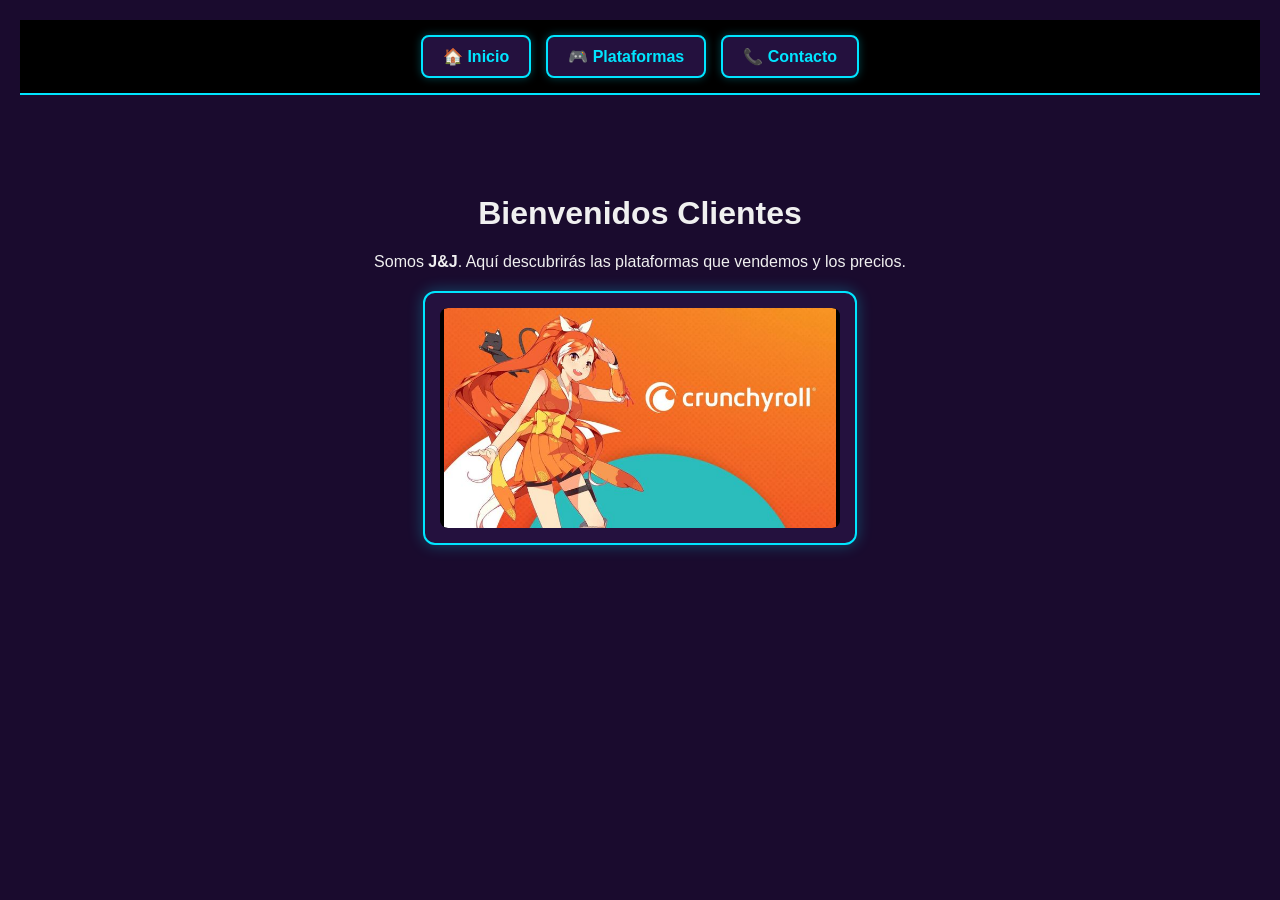
==== 1 proyecto/index.html @ f162fbcd "Add files via upload" ====
<!DOCTYPE html>
<html lang="es">
<head>
    <meta charset="UTF-8">
    <meta name="viewport" content="width=device-width, initial-scale=1.0">
    <title>J&J - Inicio</title>
    <link rel="stylesheet" href="estilos.css">
</head>
<body>
    <header>
        <nav>
            <ul>
                <li><a href="index.html">🏠 Inicio</a></li>
                <li><a href="plataformas.html">🎮 Plataformas</a></li>
                <li><a href="contacto.html">📞 Contacto</a></li>
            </ul>
        </nav>
    </header>

    <main>
        <h1>Bienvenidos Clientes</h1>
        <p>Somos <strong>J&J</strong>. Aquí descubrirás las plataformas que vendemos y los precios.</p>

        <div class="tarjeta-inicio">
            <div class="carrusel">
                <img src="appletv.jpg" class="slider-img activa" alt="Plataforma 1">
                <img src="crunchyroll.jpg" class="slider-img" alt="Plataforma 2">
                <img src="disney.jpg" class="slider-img" alt="Plataforma 3">
                <img src="hbo.jpg" class="slider-img" alt="Plataforma 4">
                <img src="netflix.jpg" class="slider-img" alt="Plataforma 5">
                <img src="paramount.jpg" class="slider-img" alt="Plataforma 6">
                <img src="prime.jpg" class="slider-img" alt="Plataforma 7">
                <img src="spotify.jpg" class="slider-img" alt="Plataforma 8">
            </div>
        </div>
    </main>

    <script>
        const imagenes = document.querySelectorAll('.slider-img');
        let actual = 0;

        function cambiarImagen() {
            imagenes[actual].classList.remove('activa');
            actual = (actual + 1) % imagenes.length;
            imagenes[actual].classList.add('activa');
        }

        setInterval(cambiarImagen, 1000); 
    </script>
</body>
</html>
---- 1 proyecto/estilos.css ----
body {
    font-family: Arial, sans-serif;
    background-color: #1a0b2e;
    color: #f0f0f0;
    margin: 0;
    padding: 20px;
}

header {
    background-color: #000000;
    padding: 15px 25px;
    border-bottom: 2px solid #00e5ff;
}

header nav ul {
    list-style: none;
    padding: 0;
    margin: 0;
    display: flex;
    justify-content: center; 
    gap: 15px;
}

header nav ul li a {
    display: inline-block;
    background-color: #24113e;
    border: 2px solid #00e5ff;
    color: #00e5ff;
    text-decoration: none;
    font-size: 16px;
    font-weight: bold;
    padding: 10px 20px;
    border-radius: 8px;
    box-shadow: 0 0 8px rgba(0, 229, 255, 0.3);
    transition: all 0.3s ease;
}

header nav ul li a:hover {
    background-color: #00e5ff;
    color: #120524;
    box-shadow: 0 0 15px rgba(0, 229, 255, 0.8);
    transform: translateY(-2px);
    text-decoration: none;
}

main {
    text-align: center;
    max-width: 600px;
    margin: 100px auto;
}

.contenedor-plataformas {
    display: grid;
    grid-template-columns: repeat(3, 1fr);
    gap: 20px; 
    width: 90%; 
    max-width: 1200px; 
    margin: 30px auto; 
}

.tarjeta-link {
    text-decoration: none;
    color: inherit;
    display: block;
}

.tarjeta img {
    width: 100%;
    height: 120px; 
    object-fit: contain;
    background-color: #000000;
    border-radius: 8px;
    margin-bottom: 10px;
}

.tarjeta {
    background-color: #24113e; 
    border: 2px solid #00e5ff; 
    border-radius: 12px;
    padding: 15px;
    text-align: center;
    box-shadow: 0 0 10px rgba(0, 229, 255, 0.3);
    transition: transform 0.3s ease;
}

.tarjeta:hover {
    transform: translateY(-5px);
    box-shadow: 0 0 20px rgba(0, 229, 255, 0.7);
}

.tarjeta h3 {
    color: #ffea00; 
    font-size: 16px;
    margin-bottom: 8px;
}

.disponible {
    color: #00ff66; 
    font-weight: bold;
    font-size: 13px;
    margin-bottom: 5px;
}

.no-disponible {
    color: #ff3366; 
    font-weight: bold;
    font-size: 13px;
    margin-bottom: 5px;
}

.precio {
    color: #ffffff;
    font-size: 15px;
    font-weight: bold;
}

.contenedor-whatsapp {
    max-width: 500px;
    margin: 50px auto;
    padding: 0 20px;
}

.tarjeta-whatsapp {
    background-color: #24113e; 
    border: 2px solid #00e5ff; 
    border-radius: 12px;
    padding: 30px;
    text-align: center;
    box-shadow: 0 0 15px rgba(0, 229, 255, 0.3);
}

.tarjeta-whatsapp h3 {
    color: #ffea00; 
    font-size: 22px;
    margin-bottom: 10px;
}

.tarjeta-whatsapp p {
    color: #ffffff;
    font-size: 15px;
    margin-bottom: 25px;
}

.boton-whatsapp {
    display: inline-block;
    background-color: #25d366; 
    color: #ffffff;
    text-decoration: none;
    padding: 14px 25px;
    font-size: 18px;
    font-weight: bold;
    border-radius: 8px;
    box-shadow: 0 0 10px rgba(37, 211, 102, 0.5);
    transition: transform 0.3s ease, box-shadow 0.3s ease;
}

.boton-whatsapp:hover {
    transform: translateY(-3px);
    box-shadow: 0 0 20px rgba(37, 211, 102, 0.9), 0 0 10px rgba(255, 234, 0, 0.5);
    background-color: #2be475;
}

.tarjeta-inicio {
    max-width: 400px;
    margin: 20px auto;
    background-color: #24113e; 
    border: 2px solid #00e5ff; 
    border-radius: 12px;
    padding: 15px;
    box-shadow: 0 0 15px rgba(0, 229, 255, 0.3);
}

.tarjeta-inicio img {
    width: 100%;
    height: 220px;
    object-fit: contain;
    background-color: #000000;
    border-radius: 8px;
    display: block;
}

@media (max-width: 768px) {
    .tarjeta-inicio img {
        height: 160px;
    }
}

.carrusel {
    position: relative;
    width: 100%;
    height: 220px;
    overflow: hidden;
    border-radius: 8px;
    background-color: #000000;
}

.slider-img {
    position: absolute;
    top: 0;
    left: 0;
    width: 100%;
    height: 100%;
    object-fit: contain;
    opacity: 0;
    transition: opacity 1s ease-in-out;
}

.slider-img.activa {
    opacity: 1;
}

@media (max-width: 768px) {
    .carrusel {
        height: 160px;
    }
}

.detalle-main {
    max-width: 800px;
    margin: 40px auto;
    padding: 0 20px;
    text-align: left;
}

.tarjeta-detalle {
    background-color: #24113e;
    border: 2px solid #00e5ff;
    border-radius: 12px;
    padding: 30px;
    box-shadow: 0 0 15px rgba(0, 229, 255, 0.3);
}

.tarjeta-detalle h1 {
    color: #ffea00;
    font-size: 26px;
    text-align: center;
    margin-bottom: 10px;
}

.tarjeta-detalle h3 {
    color: #ffea00;
    font-size: 18px;
    margin-top: 20px;
    margin-bottom: 10px;
}

.tarjeta-detalle p {
    color: #ffffff;
    font-size: 15px;
    line-height: 1.6;
    margin-bottom: 10px;
}
.tarjeta-link {
    display: contents;
}

.tarjeta {
    position: relative;
}
.indicador {
    position: absolute;
    top: 10px;
    left: 10px;
    width: 12px;
    height: 12px;
    border-radius: 50%;
    z-index: 5;
    border: 2px solid rgba(0, 0, 0, 0.3);
}

.indicador.disponible {
    background-color: #00ff55;
    box-shadow: 0 0 8px #00ff55;
}

.indicador.agotado {
    background-color: #ff3333;
    box-shadow: 0 0 8px #ff3333;
}

p.disponible {
    color: #00ff55;
    font-weight: bold;
}

p.no-disponible {
    color: #ff3333;
    font-weight: bold;
}
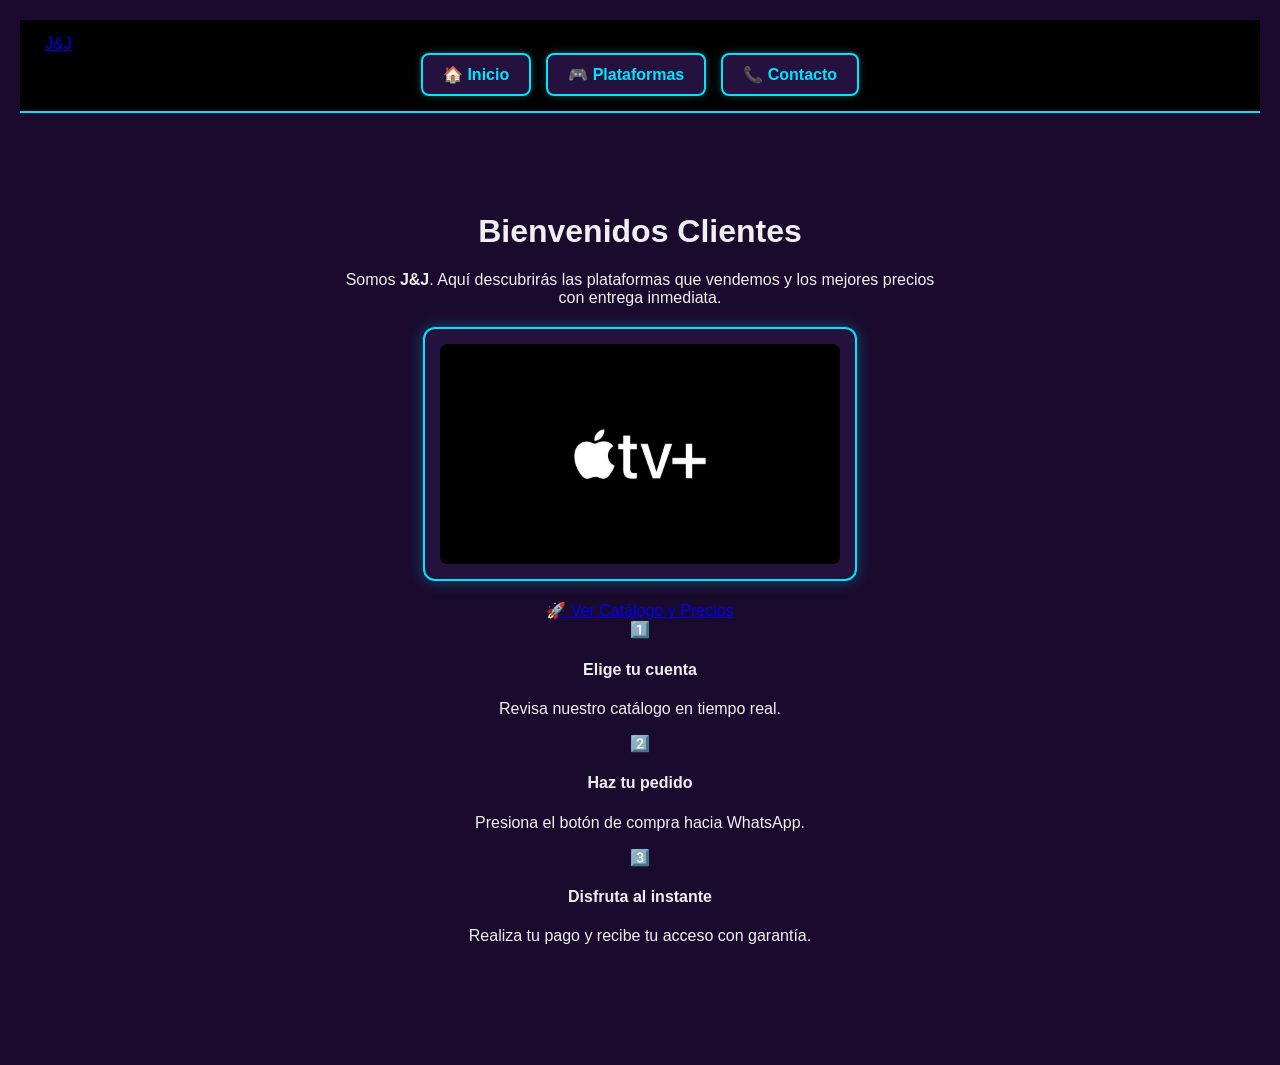
==== commit 2d7a3989: "Refactor index.html with new features and layout Updated the HTML structure and added a call-to-acti" ====
--- a/1 proyecto/index.html
+++ b/1 proyecto/index.html
@@ -9,8 +9,9 @@
 <body>
     <header>
         <nav>
+            <a href="index.html" class="logo-marca">J&<span>J</span></a>
             <ul>
-                <li><a href="index.html">🏠 Inicio</a></li>
+                <li><a href="index.html" class="activo">🏠 Inicio</a></li>
                 <li><a href="plataformas.html">🎮 Plataformas</a></li>
                 <li><a href="contacto.html">📞 Contacto</a></li>
             </ul>
@@ -19,18 +20,38 @@
 
     <main>
         <h1>Bienvenidos Clientes</h1>
-        <p>Somos <strong>J&J</strong>. Aquí descubrirás las plataformas que vendemos y los precios.</p>
+        <p class="subtitulo">Somos <strong>J&J</strong>. Aquí descubrirás las plataformas que vendemos y los mejores precios con entrega inmediata.</p>
 
         <div class="tarjeta-inicio">
             <div class="carrusel">
-                <img src="appletv.jpg" class="slider-img activa" alt="Plataforma 1">
-                <img src="crunchyroll.jpg" class="slider-img" alt="Plataforma 2">
-                <img src="disney.jpg" class="slider-img" alt="Plataforma 3">
-                <img src="hbo.jpg" class="slider-img" alt="Plataforma 4">
-                <img src="netflix.jpg" class="slider-img" alt="Plataforma 5">
-                <img src="paramount.jpg" class="slider-img" alt="Plataforma 6">
-                <img src="prime.jpg" class="slider-img" alt="Plataforma 7">
-                <img src="spotify.jpg" class="slider-img" alt="Plataforma 8">
+                <img src="appletv.jpg" class="slider-img activa" alt="Apple TV+">
+                <img src="crunchyroll.jpg" class="slider-img" alt="Crunchyroll">
+                <img src="disney.jpg" class="slider-img" alt="Disney+">
+                <img src="hbo.jpg" class="slider-img" alt="HBO Max">
+                <img src="netflix.jpg" class="slider-img" alt="Netflix">
+                <img src="paramount.jpg" class="slider-img" alt="Paramount+">
+                <img src="prime.jpg" class="slider-img" alt="Prime Video">
+                <img src="spotify.jpg" class="slider-img" alt="Spotify">
+            </div>
+        </div>
+
+        <a href="plataformas.html" class="btn-cta">🚀 Ver Catálogo y Precios</a>
+
+        <div class="pasos-compra">
+            <div class="paso">
+                <span>1️⃣</span>
+                <h4>Elige tu cuenta</h4>
+                <p>Revisa nuestro catálogo en tiempo real.</p>
+            </div>
+            <div class="paso">
+                <span>2️⃣</span>
+                <h4>Haz tu pedido</h4>
+                <p>Presiona el botón de compra hacia WhatsApp.</p>
+            </div>
+            <div class="paso">
+                <span>3️⃣</span>
+                <h4>Disfruta al instante</h4>
+                <p>Realiza tu pago y recibe tu acceso con garantía.</p>
             </div>
         </div>
     </main>
@@ -45,7 +66,7 @@
             imagenes[actual].classList.add('activa');
         }
 
-        setInterval(cambiarImagen, 1000); 
+        setInterval(cambiarImagen, 3000);
     </script>
 </body>
-</html>+</html>
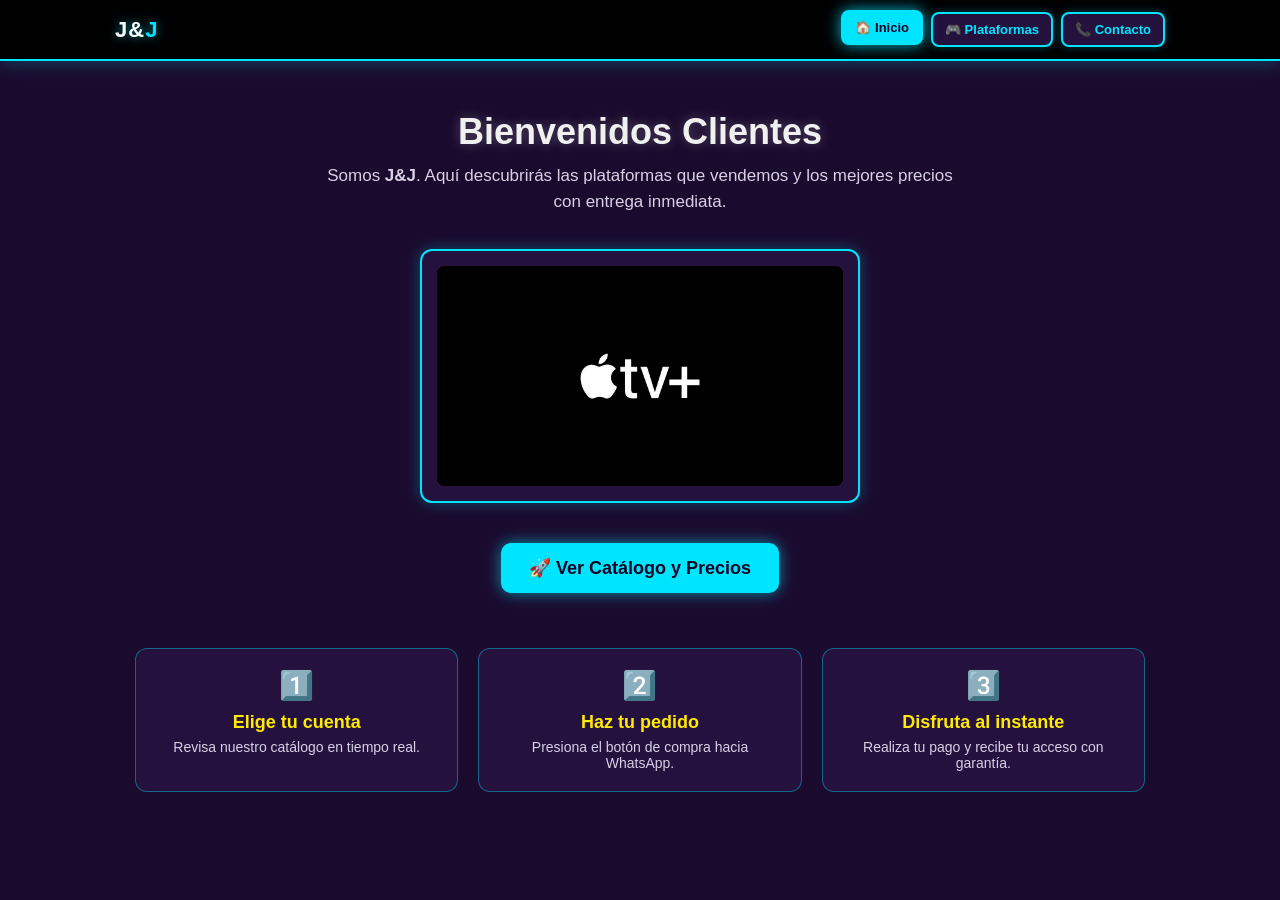
==== commit 573c5f44: "Update index.html" ====
--- a/1 proyecto/index.html
+++ b/1 proyecto/index.html
@@ -4,7 +4,7 @@
     <meta charset="UTF-8">
     <meta name="viewport" content="width=device-width, initial-scale=1.0">
     <title>J&J - Inicio</title>
-    <link rel="stylesheet" href="estilos.css">
+    <link rel="stylesheet" href="estilos.css?v=3">
 </head>
 <body>
     <header>
--- a/1 proyecto/estilos.css
+++ b/1 proyecto/estilos.css
@@ -1,15 +1,47 @@
+* {
+    box-sizing: border-box;
+}
+
 body {
-    font-family: Arial, sans-serif;
+    font-family: 'Segoe UI', Arial, sans-serif;
     background-color: #1a0b2e;
     color: #f0f0f0;
     margin: 0;
-    padding: 20px;
-}
-
+    padding: 0;
+}
+
+/* Barra superior fija y optimizada para celular sin amontonarse */
 header {
-    background-color: #000000;
-    padding: 15px 25px;
+    background-color: rgba(0, 0, 0, 0.95);
+    padding: 12px 20px;
     border-bottom: 2px solid #00e5ff;
+    position: sticky;
+    top: 0;
+    z-index: 100;
+    box-shadow: 0 4px 15px rgba(0, 229, 255, 0.2);
+}
+
+header nav {
+    max-width: 1050px;
+    margin: 0 auto;
+    display: flex;
+    justify-content: space-between;
+    align-items: center;
+    flex-wrap: nowrap;
+    gap: 10px;
+}
+
+.logo-marca {
+    font-size: 22px;
+    font-weight: 900;
+    color: #ffffff;
+    text-decoration: none;
+    letter-spacing: 1px;
+    text-shadow: 0 0 10px rgba(0, 229, 255, 0.6);
+}
+
+.logo-marca span {
+    color: #00e5ff;
 }
 
 header nav ul {
@@ -17,8 +49,9 @@
     padding: 0;
     margin: 0;
     display: flex;
-    justify-content: center; 
-    gap: 15px;
+    justify-content: center;
+    align-items: center;
+    gap: 8px;
 }
 
 header nav ul li a {
@@ -27,38 +60,79 @@
     border: 2px solid #00e5ff;
     color: #00e5ff;
     text-decoration: none;
-    font-size: 16px;
-    font-weight: bold;
-    padding: 10px 20px;
+    font-size: 13px;
+    font-weight: bold;
+    padding: 8px 12px;
     border-radius: 8px;
     box-shadow: 0 0 8px rgba(0, 229, 255, 0.3);
     transition: all 0.3s ease;
-}
-
-header nav ul li a:hover {
+    white-space: nowrap;
+}
+
+header nav ul li a:hover,
+header nav ul li a.activo {
     background-color: #00e5ff;
     color: #120524;
     box-shadow: 0 0 15px rgba(0, 229, 255, 0.8);
     transform: translateY(-2px);
-    text-decoration: none;
-}
-
+}
+
+/* Contenedor Principal Ampliado */
 main {
     text-align: center;
-    max-width: 600px;
-    margin: 100px auto;
-}
-
+    max-width: 1050px;
+    margin: 50px auto;
+    padding: 0 20px;
+}
+
+h1 {
+    font-size: 36px;
+    margin-bottom: 10px;
+    text-shadow: 0 0 12px rgba(255, 255, 255, 0.25);
+}
+
+.subtitulo {
+    max-width: 650px;
+    margin: 0 auto 35px auto;
+    font-size: 17px;
+    line-height: 1.5;
+    color: #d8d0e5;
+}
+
+/* Catálogo de Plataformas (Grid Responsivo) */
 .contenedor-plataformas {
     display: grid;
-    grid-template-columns: repeat(3, 1fr);
-    gap: 20px; 
-    width: 90%; 
-    max-width: 1200px; 
-    margin: 30px auto; 
-}
-
-.tarjeta-link {
+    grid-template-columns: repeat(auto-fill, minmax(260px, 1fr));
+    gap: 25px;
+    width: 100%;
+    margin: 30px auto;
+}
+
+.tarjeta {
+    position: relative;
+    background-color: #24113e;
+    border: 2px solid #00e5ff;
+    border-radius: 14px;
+    padding: 18px;
+    text-align: center;
+    box-shadow: 0 0 12px rgba(0, 229, 255, 0.25);
+    transition: transform 0.3s ease, box-shadow 0.3s ease, opacity 0.3s ease;
+    display: flex;
+    flex-direction: column;
+    justify-content: space-between;
+}
+
+.tarjeta:hover {
+    transform: translateY(-6px);
+    box-shadow: 0 0 22px rgba(0, 229, 255, 0.7);
+}
+
+.tarjeta-agotada {
+    border-color: rgba(0, 229, 255, 0.35);
+    opacity: 0.78;
+}
+
+.tarjeta-info-link {
     text-decoration: none;
     color: inherit;
     display: block;
@@ -66,123 +140,106 @@
 
 .tarjeta img {
     width: 100%;
-    height: 120px; 
+    height: 130px;
     object-fit: contain;
     background-color: #000000;
     border-radius: 8px;
-    margin-bottom: 10px;
-}
-
-.tarjeta {
-    background-color: #24113e; 
-    border: 2px solid #00e5ff; 
-    border-radius: 12px;
-    padding: 15px;
-    text-align: center;
-    box-shadow: 0 0 10px rgba(0, 229, 255, 0.3);
-    transition: transform 0.3s ease;
-}
-
-.tarjeta:hover {
-    transform: translateY(-5px);
-    box-shadow: 0 0 20px rgba(0, 229, 255, 0.7);
+    padding: 8px;
+    margin-bottom: 12px;
 }
 
 .tarjeta h3 {
-    color: #ffea00; 
-    font-size: 16px;
-    margin-bottom: 8px;
-}
-
-.disponible {
-    color: #00ff66; 
-    font-weight: bold;
-    font-size: 13px;
-    margin-bottom: 5px;
-}
-
-.no-disponible {
-    color: #ff3366; 
-    font-weight: bold;
-    font-size: 13px;
-    margin-bottom: 5px;
+    color: #ffea00;
+    font-size: 20px;
+    margin: 5px 0;
+}
+
+.detalles-cuenta {
+    color: #b5a8c9;
+    font-size: 12px;
+    margin: 4px 0 10px 0;
 }
 
 .precio {
     color: #ffffff;
+    font-size: 20px;
+    font-weight: 800;
+    margin: 8px 0 14px 0;
+}
+
+/* Botón de compra en cada tarjeta */
+.btn-comprar {
+    display: block;
+    background-color: #25d366;
+    color: #ffffff;
+    text-decoration: none;
+    padding: 10px 15px;
     font-size: 15px;
     font-weight: bold;
-}
-
-.contenedor-whatsapp {
-    max-width: 500px;
-    margin: 50px auto;
-    padding: 0 20px;
-}
-
-.tarjeta-whatsapp {
-    background-color: #24113e; 
-    border: 2px solid #00e5ff; 
-    border-radius: 12px;
-    padding: 30px;
-    text-align: center;
-    box-shadow: 0 0 15px rgba(0, 229, 255, 0.3);
-}
-
-.tarjeta-whatsapp h3 {
-    color: #ffea00; 
-    font-size: 22px;
-    margin-bottom: 10px;
-}
-
-.tarjeta-whatsapp p {
-    color: #ffffff;
-    font-size: 15px;
-    margin-bottom: 25px;
-}
-
-.boton-whatsapp {
-    display: inline-block;
-    background-color: #25d366; 
-    color: #ffffff;
-    text-decoration: none;
-    padding: 14px 25px;
-    font-size: 18px;
-    font-weight: bold;
     border-radius: 8px;
-    box-shadow: 0 0 10px rgba(37, 211, 102, 0.5);
-    transition: transform 0.3s ease, box-shadow 0.3s ease;
-}
-
-.boton-whatsapp:hover {
-    transform: translateY(-3px);
-    box-shadow: 0 0 20px rgba(37, 211, 102, 0.9), 0 0 10px rgba(255, 234, 0, 0.5);
+    box-shadow: 0 0 10px rgba(37, 211, 102, 0.4);
+    transition: all 0.25s ease;
+}
+
+.btn-comprar:hover {
     background-color: #2be475;
-}
-
+    box-shadow: 0 0 16px rgba(37, 211, 102, 0.85);
+    transform: scale(1.02);
+}
+
+.btn-comprar.deshabilitado {
+    background-color: #4a3e5d;
+    color: #9e93b0;
+    box-shadow: none;
+    pointer-events: none;
+    cursor: not-allowed;
+}
+
+/* Indicadores Luminosos (Verde / Rojo) */
+.indicador {
+    position: absolute;
+    top: 14px;
+    left: 14px;
+    width: 14px;
+    height: 14px;
+    border-radius: 50%;
+    z-index: 5;
+    border: 2px solid rgba(0, 0, 0, 0.4);
+}
+
+.indicador.disponible {
+    background-color: #00ff55;
+    box-shadow: 0 0 10px #00ff55;
+}
+
+.indicador.agotado {
+    background-color: #ff3333;
+    box-shadow: 0 0 10px #ff3333;
+}
+
+p.disponible {
+    color: #00ff55;
+    font-weight: bold;
+    font-size: 14px;
+    margin: 4px 0;
+}
+
+p.no-disponible {
+    color: #ff3333;
+    font-weight: bold;
+    font-size: 14px;
+    margin: 4px 0;
+}
+
+/* Carrusel de Inicio */
 .tarjeta-inicio {
-    max-width: 400px;
-    margin: 20px auto;
-    background-color: #24113e; 
-    border: 2px solid #00e5ff; 
+    max-width: 440px;
+    margin: 25px auto;
+    background-color: #24113e;
+    border: 2px solid #00e5ff;
     border-radius: 12px;
     padding: 15px;
     box-shadow: 0 0 15px rgba(0, 229, 255, 0.3);
-}
-
-.tarjeta-inicio img {
-    width: 100%;
-    height: 220px;
-    object-fit: contain;
-    background-color: #000000;
-    border-radius: 8px;
-    display: block;
-}
-
-@media (max-width: 768px) {
-    .tarjeta-inicio img {
-        height: 160px;
-    }
 }
 
 .carrusel {
@@ -201,20 +258,129 @@
     width: 100%;
     height: 100%;
     object-fit: contain;
+    background-color: #000000;
+    padding: 15px;
     opacity: 0;
-    transition: opacity 1s ease-in-out;
+    transition: opacity 0.8s ease-in-out;
 }
 
 .slider-img.activa {
     opacity: 1;
-}
-
-@media (max-width: 768px) {
-    .carrusel {
-        height: 160px;
-    }
-}
-
+    z-index: 2;
+}
+
+/* Botón CTA Inicio y Pasos */
+.btn-cta {
+    display: inline-block;
+    margin-top: 15px;
+    background-color: #00e5ff;
+    color: #120524;
+    text-decoration: none;
+    font-size: 18px;
+    font-weight: bold;
+    padding: 14px 28px;
+    border-radius: 10px;
+    box-shadow: 0 0 15px rgba(0, 229, 255, 0.6);
+    transition: all 0.3s ease;
+}
+
+.btn-cta:hover {
+    background-color: #ffea00;
+    box-shadow: 0 0 22px rgba(255, 234, 0, 0.8);
+    transform: translateY(-3px);
+}
+
+.pasos-compra {
+    display: grid;
+    grid-template-columns: repeat(auto-fit, minmax(220px, 1fr));
+    gap: 20px;
+    margin-top: 55px;
+}
+
+.paso {
+    background-color: #24113e;
+    border: 1px solid rgba(0, 229, 255, 0.4);
+    border-radius: 12px;
+    padding: 20px;
+}
+
+.paso span {
+    font-size: 28px;
+}
+
+.paso h4 {
+    color: #ffea00;
+    margin: 10px 0 6px 0;
+    font-size: 18px;
+}
+
+.paso p {
+    font-size: 14px;
+    color: #d8d0e5;
+    margin: 0;
+}
+
+/* Sección de Contacto */
+.contenedor-whatsapp {
+    max-width: 520px;
+    margin: 40px auto;
+}
+
+.tarjeta-whatsapp {
+    background-color: #24113e;
+    border: 2px solid #00e5ff;
+    border-radius: 12px;
+    padding: 35px 25px;
+    text-align: center;
+    box-shadow: 0 0 15px rgba(0, 229, 255, 0.3);
+}
+
+.tarjeta-whatsapp h3 {
+    color: #ffea00;
+    font-size: 24px;
+    margin-top: 0;
+    margin-bottom: 10px;
+}
+
+.tarjeta-whatsapp p {
+    color: #ffffff;
+    font-size: 15px;
+    margin-bottom: 25px;
+}
+
+.boton-whatsapp {
+    display: inline-block;
+    background-color: #25d366;
+    color: #ffffff;
+    text-decoration: none;
+    padding: 14px 28px;
+    font-size: 18px;
+    font-weight: bold;
+    border-radius: 8px;
+    box-shadow: 0 0 12px rgba(37, 211, 102, 0.5);
+    transition: transform 0.3s ease, box-shadow 0.3s ease;
+}
+
+.boton-whatsapp:hover {
+    transform: translateY(-3px);
+    box-shadow: 0 0 20px rgba(37, 211, 102, 0.9);
+    background-color: #2be475;
+}
+
+.info-extra-contacto {
+    margin-top: 30px;
+    padding-top: 20px;
+    border-top: 1px solid rgba(0, 229, 255, 0.3);
+    text-align: left;
+}
+
+.info-extra-contacto p {
+    font-size: 14px;
+    margin-bottom: 8px;
+    color: #d8d0e5;
+}
+
+/* Páginas de Detalle Individual */
 .detalle-main {
     max-width: 800px;
     margin: 40px auto;
@@ -250,40 +416,12 @@
     line-height: 1.6;
     margin-bottom: 10px;
 }
-.tarjeta-link {
-    display: contents;
-}
-
-.tarjeta {
-    position: relative;
-}
-.indicador {
-    position: absolute;
-    top: 10px;
-    left: 10px;
-    width: 12px;
-    height: 12px;
-    border-radius: 50%;
-    z-index: 5;
-    border: 2px solid rgba(0, 0, 0, 0.3);
-}
-
-.indicador.disponible {
-    background-color: #00ff55;
-    box-shadow: 0 0 8px #00ff55;
-}
-
-.indicador.agotado {
-    background-color: #ff3333;
-    box-shadow: 0 0 8px #ff3333;
-}
-
-p.disponible {
-    color: #00ff55;
-    font-weight: bold;
-}
-
-p.no-disponible {
-    color: #ff3333;
-    font-weight: bold;
-}+
+@media (max-width: 768px) {
+    .carrusel {
+        height: 170px;
+    }
+    h1 {
+        font-size: 28px;
+    }
+}
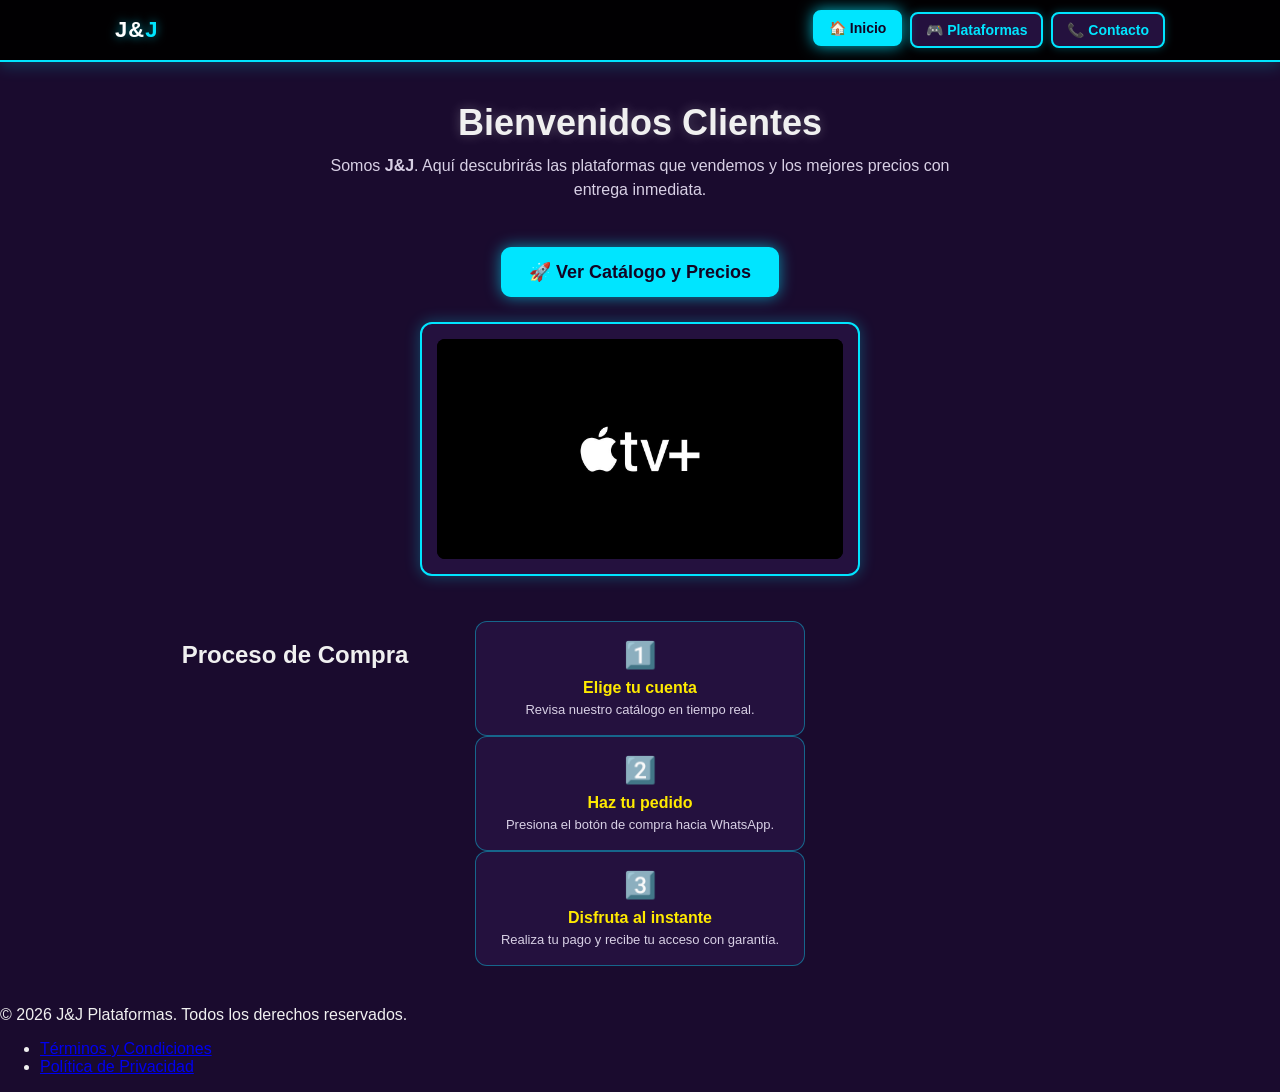
==== commit 63f22d70: "Update index.html" ====
--- a/1 proyecto/index.html
+++ b/1 proyecto/index.html
@@ -3,12 +3,13 @@
 <head>
     <meta charset="UTF-8">
     <meta name="viewport" content="width=device-width, initial-scale=1.0">
+    <meta name="description" content="J&J - Venta de cuentas de plataformas de streaming con entrega inmediata, garantía y los mejores precios.">
     <title>J&J - Inicio</title>
-    <link rel="stylesheet" href="estilos.css?v=3">
+    <link rel="stylesheet" href="estilos.css?v=4">
 </head>
 <body>
     <header>
-        <nav>
+        <nav aria-label="Navegación principal">
             <a href="index.html" class="logo-marca">J&<span>J</span></a>
             <ul>
                 <li><a href="index.html" class="activo">🏠 Inicio</a></li>
@@ -19,54 +20,77 @@
     </header>
 
     <main>
-        <h1>Bienvenidos Clientes</h1>
-        <p class="subtitulo">Somos <strong>J&J</strong>. Aquí descubrirás las plataformas que vendemos y los mejores precios con entrega inmediata.</p>
+        <!-- Sección Hero -->
+        <section class="hero">
+            <h1>Bienvenidos Clientes</h1>
+            <p class="subtitulo">Somos <strong>J&J</strong>. Aquí descubrirás las plataformas que vendemos y los mejores precios con entrega inmediata.</p>
+            <a href="plataformas.html" class="btn-cta">🚀 Ver Catálogo y Precios</a>
+        </section>
 
-        <div class="tarjeta-inicio">
-            <div class="carrusel">
+        <!-- Sección del Carrusel -->
+        <section class="tarjeta-inicio">
+            <div class="carrusel" aria-label="Carrusel de plataformas disponibles">
                 <img src="appletv.jpg" class="slider-img activa" alt="Apple TV+">
                 <img src="crunchyroll.jpg" class="slider-img" alt="Crunchyroll">
                 <img src="disney.jpg" class="slider-img" alt="Disney+">
-                <img src="hbo.jpg" class="slider-img" alt="HBO Max">
+                <img src="max.jpg" class="slider-img" alt="Max"> 
                 <img src="netflix.jpg" class="slider-img" alt="Netflix">
                 <img src="paramount.jpg" class="slider-img" alt="Paramount+">
                 <img src="prime.jpg" class="slider-img" alt="Prime Video">
                 <img src="spotify.jpg" class="slider-img" alt="Spotify">
             </div>
-        </div>
+        </section>
 
-        <a href="plataformas.html" class="btn-cta">🚀 Ver Catálogo y Precios</a>
-
-        <div class="pasos-compra">
-            <div class="paso">
-                <span>1️⃣</span>
-                <h4>Elige tu cuenta</h4>
-                <p>Revisa nuestro catálogo en tiempo real.</p>
+        <!-- Sección de Pasos de Compra -->
+        <section class="pasos-compra">
+            <h2 class="sr-only">Proceso de Compra</h2>
+            <div class="contenedor-pasos">
+                <div class="paso">
+                    <span class="icono-paso" aria-hidden="true">1️⃣</span>
+                    <h4>Elige tu cuenta</h4>
+                    <p>Revisa nuestro catálogo en tiempo real.</p>
+                </div>
+                <div class="paso">
+                    <span class="icono-paso" aria-hidden="true">2️⃣</span>
+                    <h4>Haz tu pedido</h4>
+                    <p>Presiona el botón de compra hacia WhatsApp.</p>
+                </div>
+                <div class="paso">
+                    <span class="icono-paso" aria-hidden="true">3️⃣</span>
+                    <h4>Disfruta al instante</h4>
+                    <p>Realiza tu pago y recibe tu acceso con garantía.</p>
+                </div>
             </div>
-            <div class="paso">
-                <span>2️⃣</span>
-                <h4>Haz tu pedido</h4>
-                <p>Presiona el botón de compra hacia WhatsApp.</p>
-            </div>
-            <div class="paso">
-                <span>3️⃣</span>
-                <h4>Disfruta al instante</h4>
-                <p>Realiza tu pago y recibe tu acceso con garantía.</p>
-            </div>
-        </div>
+        </section>
     </main>
 
+    <!-- Nuevo Pie de Página -->
+    <footer>
+        <div class="footer-contenido">
+            <p>&copy; 2026 J&J Plataformas. Todos los derechos reservados.</p>
+            <ul class="footer-links">
+                <li><a href="#">Términos y Condiciones</a></li>
+                <li><a href="#">Política de Privacidad</a></li>
+            </ul>
+        </div>
+    </footer>
+
     <script>
-        const imagenes = document.querySelectorAll('.slider-img');
-        let actual = 0;
+        document.addEventListener('DOMContentLoaded', () => {
+            const imagenes = document.querySelectorAll('.slider-img');
+            
+            if (imagenes.length > 0) {
+                let actual = 0;
 
-        function cambiarImagen() {
-            imagenes[actual].classList.remove('activa');
-            actual = (actual + 1) % imagenes.length;
-            imagenes[actual].classList.add('activa');
-        }
+                function cambiarImagen() {
+                    imagenes[actual].classList.remove('activa');
+                    actual = (actual + 1) % imagenes.length;
+                    imagenes[actual].classList.add('activa');
+                }
 
-        setInterval(cambiarImagen, 3000);
+                const intervaloCarrusel = setInterval(cambiarImagen, 3000);
+            }
+        });
     </script>
 </body>
 </html>
--- a/1 proyecto/estilos.css
+++ b/1 proyecto/estilos.css
@@ -10,7 +10,7 @@
     padding: 0;
 }
 
-/* Barra superior fija y optimizada para celular sin amontonarse */
+/* Barra superior fija */
 header {
     background-color: rgba(0, 0, 0, 0.95);
     padding: 12px 20px;
@@ -60,9 +60,9 @@
     border: 2px solid #00e5ff;
     color: #00e5ff;
     text-decoration: none;
-    font-size: 13px;
+    font-size: 14px;
     font-weight: bold;
-    padding: 8px 12px;
+    padding: 8px 14px;
     border-radius: 8px;
     box-shadow: 0 0 8px rgba(0, 229, 255, 0.3);
     transition: all 0.3s ease;
@@ -77,12 +77,12 @@
     transform: translateY(-2px);
 }
 
-/* Contenedor Principal Ampliado */
+/* Contenedor Principal */
 main {
     text-align: center;
     max-width: 1050px;
-    margin: 50px auto;
-    padding: 0 20px;
+    margin: 40px auto;
+    padding: 0 15px;
 }
 
 h1 {
@@ -93,19 +93,19 @@
 
 .subtitulo {
     max-width: 650px;
-    margin: 0 auto 35px auto;
-    font-size: 17px;
+    margin: 0 auto 30px auto;
+    font-size: 16px;
     line-height: 1.5;
     color: #d8d0e5;
 }
 
-/* Catálogo de Plataformas (Grid Responsivo) */
+/* Catálogo de Plataformas: FORZADO A 3 COLUMNAS SIEMPRE (Compu y Celular) */
 .contenedor-plataformas {
     display: grid;
-    grid-template-columns: repeat(auto-fill, minmax(260px, 1fr));
-    gap: 25px;
+    grid-template-columns: repeat(3, 1fr);
+    gap: 20px;
     width: 100%;
-    margin: 30px auto;
+    margin: 25px auto;
 }
 
 .tarjeta {
@@ -113,7 +113,7 @@
     background-color: #24113e;
     border: 2px solid #00e5ff;
     border-radius: 14px;
-    padding: 18px;
+    padding: 15px;
     text-align: center;
     box-shadow: 0 0 12px rgba(0, 229, 255, 0.25);
     transition: transform 0.3s ease, box-shadow 0.3s ease, opacity 0.3s ease;
@@ -123,7 +123,7 @@
 }
 
 .tarjeta:hover {
-    transform: translateY(-6px);
+    transform: translateY(-5px);
     box-shadow: 0 0 22px rgba(0, 229, 255, 0.7);
 }
 
@@ -140,31 +140,31 @@
 
 .tarjeta img {
     width: 100%;
-    height: 130px;
+    height: 120px;
     object-fit: contain;
     background-color: #000000;
     border-radius: 8px;
-    padding: 8px;
-    margin-bottom: 12px;
+    padding: 6px;
+    margin-bottom: 10px;
 }
 
 .tarjeta h3 {
     color: #ffea00;
-    font-size: 20px;
-    margin: 5px 0;
+    font-size: 19px;
+    margin: 4px 0;
 }
 
 .detalles-cuenta {
     color: #b5a8c9;
     font-size: 12px;
-    margin: 4px 0 10px 0;
+    margin: 4px 0 8px 0;
 }
 
 .precio {
     color: #ffffff;
-    font-size: 20px;
+    font-size: 19px;
     font-weight: 800;
-    margin: 8px 0 14px 0;
+    margin: 6px 0 12px 0;
 }
 
 /* Botón de compra en cada tarjeta */
@@ -173,8 +173,8 @@
     background-color: #25d366;
     color: #ffffff;
     text-decoration: none;
-    padding: 10px 15px;
-    font-size: 15px;
+    padding: 10px 12px;
+    font-size: 14px;
     font-weight: bold;
     border-radius: 8px;
     box-shadow: 0 0 10px rgba(37, 211, 102, 0.4);
@@ -198,10 +198,10 @@
 /* Indicadores Luminosos (Verde / Rojo) */
 .indicador {
     position: absolute;
-    top: 14px;
-    left: 14px;
-    width: 14px;
-    height: 14px;
+    top: 12px;
+    left: 12px;
+    width: 13px;
+    height: 13px;
     border-radius: 50%;
     z-index: 5;
     border: 2px solid rgba(0, 0, 0, 0.4);
@@ -220,15 +220,15 @@
 p.disponible {
     color: #00ff55;
     font-weight: bold;
-    font-size: 14px;
-    margin: 4px 0;
+    font-size: 13px;
+    margin: 3px 0;
 }
 
 p.no-disponible {
     color: #ff3333;
     font-weight: bold;
-    font-size: 14px;
-    margin: 4px 0;
+    font-size: 13px;
+    margin: 3px 0;
 }
 
 /* Carrusel de Inicio */
@@ -292,30 +292,30 @@
 
 .pasos-compra {
     display: grid;
-    grid-template-columns: repeat(auto-fit, minmax(220px, 1fr));
-    gap: 20px;
-    margin-top: 55px;
+    grid-template-columns: repeat(3, 1fr);
+    gap: 15px;
+    margin-top: 45px;
 }
 
 .paso {
     background-color: #24113e;
     border: 1px solid rgba(0, 229, 255, 0.4);
     border-radius: 12px;
-    padding: 20px;
+    padding: 18px 12px;
 }
 
 .paso span {
-    font-size: 28px;
+    font-size: 26px;
 }
 
 .paso h4 {
     color: #ffea00;
-    margin: 10px 0 6px 0;
-    font-size: 18px;
+    margin: 8px 0 5px 0;
+    font-size: 16px;
 }
 
 .paso p {
-    font-size: 14px;
+    font-size: 13px;
     color: #d8d0e5;
     margin: 0;
 }
@@ -417,11 +417,120 @@
     margin-bottom: 10px;
 }
 
+/* =========================================================
+   CONFIGURACIÓN PARA CELULAR (Mantiene las 3 columnas como en PC)
+   ========================================================= */
 @media (max-width: 768px) {
+    header {
+        padding: 10px 10px;
+    }
+
+    .logo-marca {
+        font-size: 18px;
+    }
+
+    header nav ul {
+        gap: 5px;
+    }
+
+    header nav ul li a {
+        font-size: 11px;
+        padding: 6px 8px;
+        border-width: 1.5px;
+    }
+
+    main {
+        margin: 20px auto;
+        padding: 0 8px;
+    }
+
+    h1 {
+        font-size: 24px;
+    }
+
+    .subtitulo {
+        font-size: 13px;
+        margin-bottom: 18px;
+    }
+
+    /* Cuadrícula de 3x3 compacta en celular igual que en la compu */
+    .contenedor-plataformas {
+        grid-template-columns: repeat(3, 1fr);
+        gap: 8px;
+        margin: 15px auto;
+    }
+
+    .tarjeta {
+        padding: 8px 6px;
+        border-radius: 10px;
+        border-width: 1.5px;
+    }
+
+    .tarjeta img {
+        height: 60px;
+        padding: 4px;
+        margin-bottom: 6px;
+        border-radius: 6px;
+    }
+
+    .tarjeta h3 {
+        font-size: 12px;
+        margin: 2px 0;
+    }
+
+    .detalles-cuenta {
+        font-size: 8.5px;
+        margin: 2px 0 4px 0;
+        line-height: 1.1;
+    }
+
+    p.disponible,
+    p.no-disponible {
+        font-size: 9.5px;
+        margin: 2px 0;
+    }
+
+    .precio {
+        font-size: 12px;
+        margin: 3px 0 6px 0;
+    }
+
+    .btn-comprar {
+        padding: 6px 4px;
+        font-size: 10px;
+        border-radius: 6px;
+    }
+
+    .indicador {
+        top: 6px;
+        left: 6px;
+        width: 9px;
+        height: 9px;
+    }
+
     .carrusel {
-        height: 170px;
-    }
-    h1 {
-        font-size: 28px;
-    }
-}
+        height: 160px;
+    }
+
+    .pasos-compra {
+        grid-template-columns: repeat(3, 1fr);
+        gap: 8px;
+        margin-top: 25px;
+    }
+
+    .paso {
+        padding: 10px 6px;
+    }
+
+    .paso span {
+        font-size: 18px;
+    }
+
+    .paso h4 {
+        font-size: 11px;
+    }
+
+    .paso p {
+        font-size: 9.5px;
+    }
+}
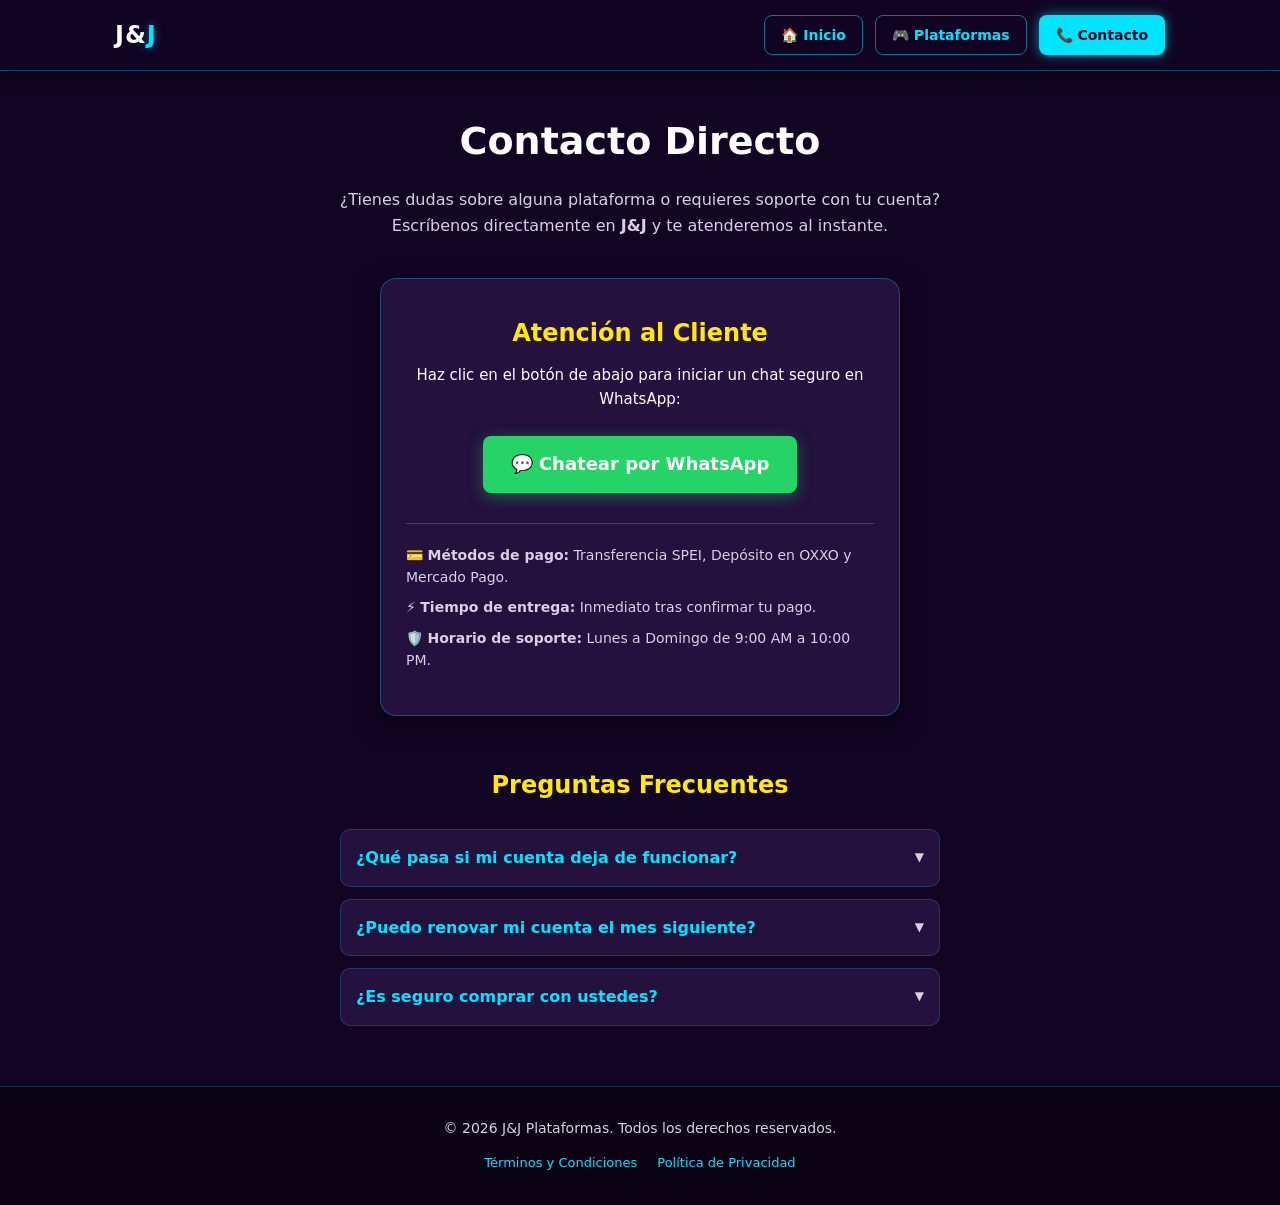
==== commit 5241dc55: "Update index.html" ====
--- a/1 proyecto/index.html
+++ b/1 proyecto/index.html
@@ -3,68 +3,67 @@
 <head>
     <meta charset="UTF-8">
     <meta name="viewport" content="width=device-width, initial-scale=1.0">
-    <meta name="description" content="J&J - Venta de cuentas de plataformas de streaming con entrega inmediata, garantía y los mejores precios.">
-    <title>J&J - Inicio</title>
-    <link rel="stylesheet" href="estilos.css?v=4">
+    <meta name="description" content="Contacta a J&J para soporte, dudas o atención personalizada sobre tus cuentas de streaming. Pagos seguros y entrega inmediata.">
+    <title>J&J - Contacto y Soporte</title>
+    <link rel="stylesheet" href="estilos.css?v=6">
 </head>
 <body>
     <header>
         <nav aria-label="Navegación principal">
             <a href="index.html" class="logo-marca">J&<span>J</span></a>
             <ul>
-                <li><a href="index.html" class="activo">🏠 Inicio</a></li>
+                <li><a href="index.html">🏠 Inicio</a></li>
                 <li><a href="plataformas.html">🎮 Plataformas</a></li>
-                <li><a href="contacto.html">📞 Contacto</a></li>
+                <li><a href="contacto.html" class="activo">📞 Contacto</a></li>
             </ul>
         </nav>
     </header>
-
+    
     <main>
-        <!-- Sección Hero -->
-        <section class="hero">
-            <h1>Bienvenidos Clientes</h1>
-            <p class="subtitulo">Somos <strong>J&J</strong>. Aquí descubrirás las plataformas que vendemos y los mejores precios con entrega inmediata.</p>
-            <a href="plataformas.html" class="btn-cta">🚀 Ver Catálogo y Precios</a>
+        <section class="encabezado-pagina">
+            <h1>Contacto Directo</h1>
+            <p class="subtitulo">¿Tienes dudas sobre alguna plataforma o requieres soporte con tu cuenta? Escríbenos directamente en <strong>J&J</strong> y te atenderemos al instante.</p>
         </section>
 
-        <!-- Sección del Carrusel -->
-        <section class="tarjeta-inicio">
-            <div class="carrusel" aria-label="Carrusel de plataformas disponibles">
-                <img src="appletv.jpg" class="slider-img activa" alt="Apple TV+">
-                <img src="crunchyroll.jpg" class="slider-img" alt="Crunchyroll">
-                <img src="disney.jpg" class="slider-img" alt="Disney+">
-                <img src="max.jpg" class="slider-img" alt="Max"> 
-                <img src="netflix.jpg" class="slider-img" alt="Netflix">
-                <img src="paramount.jpg" class="slider-img" alt="Paramount+">
-                <img src="prime.jpg" class="slider-img" alt="Prime Video">
-                <img src="spotify.jpg" class="slider-img" alt="Spotify">
+        <!-- Tarjeta Principal de WhatsApp -->
+        <section class="contenedor-whatsapp">
+            <div class="tarjeta-whatsapp">
+                <h3>Atención al Cliente</h3>
+                <p>Haz clic en el botón de abajo para iniciar un chat seguro en WhatsApp:</p>
+                
+                <a href="https://wa.me/522213613862?text=Hola%20J%26J,%20tengo%20una%20duda%20sobre%20las%20plataformas%20disponibles" target="_blank" class="boton-whatsapp">
+                    💬 Chatear por WhatsApp
+                </a>
+
+                <div class="info-extra-contacto">
+                    <p>💳 <strong>Métodos de pago:</strong> Transferencia SPEI, Depósito en OXXO y Mercado Pago.</p>
+                    <p>⚡ <strong>Tiempo de entrega:</strong> Inmediato tras confirmar tu pago.</p>
+                    <p>🛡️ <strong>Horario de soporte:</strong> Lunes a Domingo de 9:00 AM a 10:00 PM.</p>
+                </div>
             </div>
         </section>
 
-        <!-- Sección de Pasos de Compra -->
-        <section class="pasos-compra">
-            <h2 class="sr-only">Proceso de Compra</h2>
-            <div class="contenedor-pasos">
-                <div class="paso">
-                    <span class="icono-paso" aria-hidden="true">1️⃣</span>
-                    <h4>Elige tu cuenta</h4>
-                    <p>Revisa nuestro catálogo en tiempo real.</p>
-                </div>
-                <div class="paso">
-                    <span class="icono-paso" aria-hidden="true">2️⃣</span>
-                    <h4>Haz tu pedido</h4>
-                    <p>Presiona el botón de compra hacia WhatsApp.</p>
-                </div>
-                <div class="paso">
-                    <span class="icono-paso" aria-hidden="true">3️⃣</span>
-                    <h4>Disfruta al instante</h4>
-                    <p>Realiza tu pago y recibe tu acceso con garantía.</p>
-                </div>
-            </div>
+        <!-- Sección de Preguntas Frecuentes -->
+        <section class="seccion-faq">
+            <h2>Preguntas Frecuentes</h2>
+            
+            <details class="faq-item">
+                <summary>¿Qué pasa si mi cuenta deja de funcionar?</summary>
+                <p>Todas nuestras cuentas cuentan con garantía durante los días contratados. Si tienes algún problema (pantalla bloqueada, contraseña incorrecta), solo envíanos un mensaje por WhatsApp con tu comprobante y te daremos solución inmediata o un reemplazo.</p>
+            </details>
+
+            <details class="faq-item">
+                <summary>¿Puedo renovar mi cuenta el mes siguiente?</summary>
+                <p>¡Sí! Al finalizar tu periodo, te enviaremos un recordatorio. En la mayoría de las plataformas podemos renovar el mismo correo, y en otras te proporcionaremos un acceso nuevo para mantener el mejor precio.</p>
+            </details>
+
+            <details class="faq-item">
+                <summary>¿Es seguro comprar con ustedes?</summary>
+                <p>Totalmente. Nuestro proceso es transparente, aceptamos métodos de pago rastreables como SPEI y Mercado Pago, y nuestro soporte está activo todos los días para garantizar tu entretenimiento.</p>
+            </details>
         </section>
     </main>
 
-    <!-- Nuevo Pie de Página -->
     <footer>
         <div class="footer-contenido">
             <p>&copy; 2026 J&J Plataformas. Todos los derechos reservados.</p>
@@ -74,23 +73,5 @@
             </ul>
         </div>
     </footer>
-
-    <script>
-        document.addEventListener('DOMContentLoaded', () => {
-            const imagenes = document.querySelectorAll('.slider-img');
-            
-            if (imagenes.length > 0) {
-                let actual = 0;
-
-                function cambiarImagen() {
-                    imagenes[actual].classList.remove('activa');
-                    actual = (actual + 1) % imagenes.length;
-                    imagenes[actual].classList.add('activa');
-                }
-
-                const intervaloCarrusel = setInterval(cambiarImagen, 3000);
-            }
-        });
-    </script>
 </body>
 </html>
--- a/1 proyecto/estilos.css
+++ b/1 proyecto/estilos.css
@@ -1,24 +1,43 @@
+/* =========================================================
+   VARIABLES GLOBALES (Fácil mantenimiento de colores)
+   ========================================================= */
+:root {
+    --bg-fondo: #120524;
+    --bg-tarjeta: #24113e;
+    --color-primario: #00e5ff;
+    --color-secundario: #ffea00;
+    --color-exito: #25d366;
+    --color-error: #ff3333;
+    --texto-principal: #f0f0f0;
+    --texto-secundario: #d8d0e5;
+    --fuente-principal: 'Segoe UI', system-ui, Arial, sans-serif;
+}
+
 * {
     box-sizing: border-box;
-}
-
-body {
-    font-family: 'Segoe UI', Arial, sans-serif;
-    background-color: #1a0b2e;
-    color: #f0f0f0;
     margin: 0;
     padding: 0;
 }
 
-/* Barra superior fija */
+body {
+    font-family: var(--fuente-principal);
+    background-color: var(--bg-fondo);
+    color: var(--texto-principal);
+    line-height: 1.6;
+}
+
+/* =========================================================
+   BARRA SUPERIOR (HEADER)
+   ========================================================= */
 header {
-    background-color: rgba(0, 0, 0, 0.95);
-    padding: 12px 20px;
-    border-bottom: 2px solid #00e5ff;
+    background-color: rgba(18, 5, 36, 0.85);
+    backdrop-filter: blur(10px);
+    padding: 15px 20px;
+    border-bottom: 1px solid rgba(0, 229, 255, 0.3);
     position: sticky;
     top: 0;
     z-index: 100;
-    box-shadow: 0 4px 15px rgba(0, 229, 255, 0.2);
+    box-shadow: 0 4px 15px rgba(0, 0, 0, 0.5);
 }
 
 header nav {
@@ -27,228 +46,228 @@
     display: flex;
     justify-content: space-between;
     align-items: center;
-    flex-wrap: nowrap;
-    gap: 10px;
+    flex-wrap: wrap;
+    gap: 15px;
 }
 
 .logo-marca {
-    font-size: 22px;
+    font-size: 24px;
     font-weight: 900;
     color: #ffffff;
     text-decoration: none;
     letter-spacing: 1px;
-    text-shadow: 0 0 10px rgba(0, 229, 255, 0.6);
 }
 
 .logo-marca span {
-    color: #00e5ff;
+    color: var(--color-primario);
+    text-shadow: 0 0 8px rgba(0, 229, 255, 0.5);
 }
 
 header nav ul {
     list-style: none;
-    padding: 0;
-    margin: 0;
     display: flex;
-    justify-content: center;
-    align-items: center;
-    gap: 8px;
+    gap: 12px;
 }
 
 header nav ul li a {
     display: inline-block;
-    background-color: #24113e;
-    border: 2px solid #00e5ff;
-    color: #00e5ff;
+    background-color: transparent;
+    border: 1px solid rgba(0, 229, 255, 0.5);
+    color: var(--color-primario);
     text-decoration: none;
     font-size: 14px;
-    font-weight: bold;
-    padding: 8px 14px;
+    font-weight: 600;
+    padding: 8px 16px;
     border-radius: 8px;
-    box-shadow: 0 0 8px rgba(0, 229, 255, 0.3);
     transition: all 0.3s ease;
-    white-space: nowrap;
 }
 
 header nav ul li a:hover,
 header nav ul li a.activo {
-    background-color: #00e5ff;
-    color: #120524;
-    box-shadow: 0 0 15px rgba(0, 229, 255, 0.8);
-    transform: translateY(-2px);
-}
-
-/* Contenedor Principal */
+    background-color: var(--color-primario);
+    color: var(--bg-fondo);
+    box-shadow: 0 0 12px rgba(0, 229, 255, 0.6);
+}
+
+/* =========================================================
+   CONTENEDOR PRINCIPAL Y HERO
+   ========================================================= */
 main {
     text-align: center;
     max-width: 1050px;
     margin: 40px auto;
-    padding: 0 15px;
+    padding: 0 20px;
 }
 
 h1 {
-    font-size: 36px;
-    margin-bottom: 10px;
-    text-shadow: 0 0 12px rgba(255, 255, 255, 0.25);
+    font-size: clamp(28px, 5vw, 38px);
+    margin-bottom: 15px;
+    color: #ffffff;
 }
 
 .subtitulo {
     max-width: 650px;
     margin: 0 auto 30px auto;
     font-size: 16px;
-    line-height: 1.5;
-    color: #d8d0e5;
-}
-
-/* Catálogo de Plataformas: FORZADO A 3 COLUMNAS SIEMPRE (Compu y Celular) */
+    color: var(--texto-secundario);
+}
+
+/* =========================================================
+   GRILLA DE PLATAFORMAS (Responsive Automático)
+   ========================================================= */
 .contenedor-plataformas {
     display: grid;
-    grid-template-columns: repeat(3, 1fr);
-    gap: 20px;
+    grid-template-columns: repeat(auto-fit, minmax(260px, 1fr));
+    gap: 25px;
     width: 100%;
-    margin: 25px auto;
+    margin: 30px auto;
 }
 
 .tarjeta {
     position: relative;
-    background-color: #24113e;
-    border: 2px solid #00e5ff;
-    border-radius: 14px;
-    padding: 15px;
-    text-align: center;
-    box-shadow: 0 0 12px rgba(0, 229, 255, 0.25);
-    transition: transform 0.3s ease, box-shadow 0.3s ease, opacity 0.3s ease;
+    background-color: var(--bg-tarjeta);
+    border: 1px solid rgba(0, 229, 255, 0.3);
+    border-radius: 16px;
+    padding: 20px;
+    text-align: center;
+    box-shadow: 0 8px 20px rgba(0, 0, 0, 0.4);
+    transition: transform 0.3s ease, box-shadow 0.3s ease, border-color 0.3s ease;
     display: flex;
     flex-direction: column;
     justify-content: space-between;
 }
 
 .tarjeta:hover {
-    transform: translateY(-5px);
-    box-shadow: 0 0 22px rgba(0, 229, 255, 0.7);
+    transform: translateY(-8px);
+    border-color: var(--color-primario);
+    box-shadow: 0 12px 25px rgba(0, 229, 255, 0.2);
 }
 
 .tarjeta-agotada {
-    border-color: rgba(0, 229, 255, 0.35);
-    opacity: 0.78;
-}
-
-.tarjeta-info-link {
-    text-decoration: none;
-    color: inherit;
-    display: block;
+    opacity: 0.6;
+    filter: grayscale(0.5);
 }
 
 .tarjeta img {
     width: 100%;
     height: 120px;
     object-fit: contain;
-    background-color: #000000;
+    background-color: rgba(0, 0, 0, 0.3);
+    border-radius: 10px;
+    padding: 10px;
+    margin-bottom: 15px;
+}
+
+.tarjeta h3 {
+    color: var(--color-secundario);
+    font-size: 20px;
+    margin: 5px 0;
+}
+
+.detalles-cuenta {
+    color: var(--texto-secundario);
+    font-size: 13px;
+    margin-bottom: 10px;
+}
+
+.precio {
+    color: #ffffff;
+    font-size: 22px;
+    font-weight: 800;
+    margin: 10px 0 15px 0;
+}
+
+/* =========================================================
+   BOTONES E INDICADORES
+   ========================================================= */
+.btn-comprar, .btn-cta, .boton-whatsapp {
+    display: inline-block;
     border-radius: 8px;
-    padding: 6px;
-    margin-bottom: 10px;
-}
-
-.tarjeta h3 {
-    color: #ffea00;
-    font-size: 19px;
-    margin: 4px 0;
-}
-
-.detalles-cuenta {
-    color: #b5a8c9;
-    font-size: 12px;
-    margin: 4px 0 8px 0;
-}
-
-.precio {
-    color: #ffffff;
-    font-size: 19px;
-    font-weight: 800;
-    margin: 6px 0 12px 0;
-}
-
-/* Botón de compra en cada tarjeta */
+    text-decoration: none;
+    font-weight: bold;
+    text-align: center;
+    transition: all 0.3s ease;
+    cursor: pointer;
+}
+
 .btn-comprar {
-    display: block;
-    background-color: #25d366;
-    color: #ffffff;
-    text-decoration: none;
-    padding: 10px 12px;
-    font-size: 14px;
-    font-weight: bold;
-    border-radius: 8px;
-    box-shadow: 0 0 10px rgba(37, 211, 102, 0.4);
-    transition: all 0.25s ease;
+    background-color: var(--color-exito);
+    color: #ffffff;
+    padding: 12px;
+    width: 100%;
+    font-size: 15px;
 }
 
 .btn-comprar:hover {
     background-color: #2be475;
-    box-shadow: 0 0 16px rgba(37, 211, 102, 0.85);
+    box-shadow: 0 4px 15px rgba(37, 211, 102, 0.4);
     transform: scale(1.02);
 }
 
 .btn-comprar.deshabilitado {
     background-color: #4a3e5d;
     color: #9e93b0;
-    box-shadow: none;
     pointer-events: none;
-    cursor: not-allowed;
-}
-
-/* Indicadores Luminosos (Verde / Rojo) */
+}
+
+.btn-cta {
+    background-color: var(--color-primario);
+    color: var(--bg-fondo);
+    padding: 14px 32px;
+    font-size: 18px;
+    margin-top: 15px;
+    box-shadow: 0 4px 15px rgba(0, 229, 255, 0.4);
+}
+
+.btn-cta:hover {
+    background-color: #00c4db;
+    transform: translateY(-3px);
+}
+
+/* Indicadores de Stock */
 .indicador {
     position: absolute;
-    top: 12px;
-    left: 12px;
-    width: 13px;
-    height: 13px;
+    top: 15px;
+    left: 15px;
+    width: 12px;
+    height: 12px;
     border-radius: 50%;
     z-index: 5;
-    border: 2px solid rgba(0, 0, 0, 0.4);
 }
 
 .indicador.disponible {
-    background-color: #00ff55;
-    box-shadow: 0 0 10px #00ff55;
+    background-color: var(--color-exito);
+    box-shadow: 0 0 8px var(--color-exito);
 }
 
 .indicador.agotado {
-    background-color: #ff3333;
-    box-shadow: 0 0 10px #ff3333;
-}
-
-p.disponible {
-    color: #00ff55;
-    font-weight: bold;
-    font-size: 13px;
-    margin: 3px 0;
-}
-
-p.no-disponible {
-    color: #ff3333;
-    font-weight: bold;
-    font-size: 13px;
-    margin: 3px 0;
-}
-
-/* Carrusel de Inicio */
+    background-color: var(--color-error);
+    box-shadow: 0 0 8px var(--color-error);
+}
+
+p.disponible { color: var(--color-exito); font-weight: 600; font-size: 14px; }
+p.no-disponible { color: var(--color-error); font-weight: 600; font-size: 14px; }
+
+/* =========================================================
+   CARRUSEL (Corregido y superpuesto)
+   ========================================================= */
 .tarjeta-inicio {
-    max-width: 440px;
-    margin: 25px auto;
-    background-color: #24113e;
-    border: 2px solid #00e5ff;
-    border-radius: 12px;
-    padding: 15px;
-    box-shadow: 0 0 15px rgba(0, 229, 255, 0.3);
+    max-width: 500px;
+    margin: 30px auto;
+    background-color: var(--bg-tarjeta);
+    border: 1px solid rgba(0, 229, 255, 0.3);
+    border-radius: 16px;
+    padding: 20px;
+    box-shadow: 0 8px 25px rgba(0,0,0,0.5);
 }
 
 .carrusel {
     position: relative;
     width: 100%;
-    height: 220px;
+    height: 240px;
     overflow: hidden;
-    border-radius: 8px;
-    background-color: #000000;
+    border-radius: 12px;
+    background-color: rgba(0,0,0,0.4);
 }
 
 .slider-img {
@@ -258,8 +277,7 @@
     width: 100%;
     height: 100%;
     object-fit: contain;
-    background-color: #000000;
-    padding: 15px;
+    padding: 20px;
     opacity: 0;
     transition: opacity 0.8s ease-in-out;
 }
@@ -269,74 +287,172 @@
     z-index: 2;
 }
 
-/* Botón CTA Inicio y Pasos */
-.btn-cta {
-    display: inline-block;
-    margin-top: 15px;
-    background-color: #00e5ff;
-    color: #120524;
+/* =========================================================
+   PASOS DE COMPRA
+   ========================================================= */
+.contenedor-pasos {
+    display: grid;
+    grid-template-columns: repeat(auto-fit, minmax(200px, 1fr));
+    gap: 20px;
+    margin-top: 50px;
+}
+
+.paso {
+    background-color: var(--bg-tarjeta);
+    border: 1px solid rgba(0, 229, 255, 0.2);
+    border-radius: 14px;
+    padding: 25px 15px;
+    transition: transform 0.3s ease;
+}
+
+.paso:hover {
+    transform: translateY(-5px);
+    border-color: var(--color-primario);
+}
+
+.icono-paso {
+    font-size: 32px;
+    display: block;
+    margin-bottom: 10px;
+}
+
+.paso h4 {
+    color: var(--color-secundario);
+    font-size: 18px;
+    margin-bottom: 8px;
+}
+
+.paso p {
+    font-size: 14px;
+    color: var(--texto-secundario);
+}
+
+/* =========================================================
+   PÁGINAS DE DETALLE (PLANTILLA INDIVIDUAL)
+   ========================================================= */
+.navegacion-secundaria {
+    margin-bottom: 20px;
+    text-align: left;
+}
+
+.btn-volver {
+    color: var(--color-primario);
     text-decoration: none;
-    font-size: 18px;
     font-weight: bold;
-    padding: 14px 28px;
+    font-size: 15px;
+    transition: color 0.3s ease;
+}
+
+.btn-volver:hover {
+    color: #ffffff;
+    text-shadow: 0 0 8px var(--color-primario);
+}
+
+.cabecera-detalle {
+    text-align: center;
+    margin-bottom: 20px;
+}
+
+.img-detalle {
+    width: 150px;
+    height: 95px;
+    object-fit: contain;
+    background-color: rgba(0, 0, 0, 0.5);
     border-radius: 10px;
-    box-shadow: 0 0 15px rgba(0, 229, 255, 0.6);
-    transition: all 0.3s ease;
-}
-
-.btn-cta:hover {
-    background-color: #ffea00;
-    box-shadow: 0 0 22px rgba(255, 234, 0, 0.8);
-    transform: translateY(-3px);
-}
-
-.pasos-compra {
-    display: grid;
-    grid-template-columns: repeat(3, 1fr);
+    padding: 8px;
+    border: 1px solid rgba(0, 229, 255, 0.4);
+    margin-bottom: 15px;
+}
+
+.precio-destacado {
+    text-align: center;
+    color: var(--color-primario);
+    font-weight: bold;
+    font-size: 20px;
+    margin-bottom: 25px;
+    background: rgba(0, 229, 255, 0.1);
+    padding: 12px;
+    border-radius: 8px;
+    border: 1px dashed rgba(0, 229, 255, 0.3);
+}
+
+.lista-caracteristicas {
+    list-style: none;
+    margin-bottom: 25px;
+    color: var(--texto-principal);
+}
+
+.lista-caracteristicas li {
+    margin-bottom: 8px;
+}
+
+.caja-combo {
+    background-color: #1a0b2e;
+    border-left: 4px solid var(--color-secundario);
+    padding: 15px;
+    border-radius: 6px;
+    margin-bottom: 25px;
+    text-align: left;
+}
+
+.caja-combo p {
+    color: var(--color-primario);
+    font-size: 14.5px;
+    margin: 0;
+}
+
+.lista-pasos {
+    margin-bottom: 30px;
+    padding-left: 20px;
+    color: var(--texto-principal);
+    text-align: left;
+}
+
+.lista-pasos li {
+    margin-bottom: 8px;
+}
+
+.acciones-detalle {
+    display: flex;
+    flex-wrap: wrap;
     gap: 15px;
-    margin-top: 45px;
-}
-
-.paso {
-    background-color: #24113e;
-    border: 1px solid rgba(0, 229, 255, 0.4);
-    border-radius: 12px;
-    padding: 18px 12px;
-}
-
-.paso span {
-    font-size: 26px;
-}
-
-.paso h4 {
-    color: #ffea00;
-    margin: 8px 0 5px 0;
+    justify-content: center;
+    margin-top: 30px;
+}
+
+.btn-combo {
+    margin-top: 0;
     font-size: 16px;
-}
-
-.paso p {
-    font-size: 13px;
-    color: #d8d0e5;
-    margin: 0;
-}
-
-/* Sección de Contacto */
+    padding: 14px 22px;
+}
+
+.deshabilitado {
+    background-color: #4a3e5d !important;
+    color: #9e93b0 !important;
+    box-shadow: none !important;
+    pointer-events: none;
+    cursor: not-allowed;
+}
+
+/* =========================================================
+   SECCIÓN DE CONTACTO Y WHATSAPP
+   ========================================================= */
 .contenedor-whatsapp {
     max-width: 520px;
     margin: 40px auto;
 }
 
 .tarjeta-whatsapp {
-    background-color: #24113e;
-    border: 2px solid #00e5ff;
-    border-radius: 12px;
+    background-color: var(--bg-tarjeta);
+    border: 1px solid rgba(0, 229, 255, 0.3);
+    border-radius: 16px;
     padding: 35px 25px;
     text-align: center;
-    box-shadow: 0 0 15px rgba(0, 229, 255, 0.3);
+    box-shadow: 0 8px 25px rgba(0,0,0,0.5);
 }
 
 .tarjeta-whatsapp h3 {
-    color: #ffea00;
+    color: var(--color-secundario);
     font-size: 24px;
     margin-top: 0;
     margin-bottom: 10px;
@@ -350,20 +466,20 @@
 
 .boton-whatsapp {
     display: inline-block;
-    background-color: #25d366;
+    background-color: var(--color-exito);
     color: #ffffff;
     text-decoration: none;
     padding: 14px 28px;
     font-size: 18px;
     font-weight: bold;
     border-radius: 8px;
-    box-shadow: 0 0 12px rgba(37, 211, 102, 0.5);
+    box-shadow: 0 4px 15px rgba(37, 211, 102, 0.4);
     transition: transform 0.3s ease, box-shadow 0.3s ease;
 }
 
 .boton-whatsapp:hover {
     transform: translateY(-3px);
-    box-shadow: 0 0 20px rgba(37, 211, 102, 0.9);
+    box-shadow: 0 6px 20px rgba(37, 211, 102, 0.8);
     background-color: #2be475;
 }
 
@@ -377,160 +493,106 @@
 .info-extra-contacto p {
     font-size: 14px;
     margin-bottom: 8px;
-    color: #d8d0e5;
-}
-
-/* Páginas de Detalle Individual */
-.detalle-main {
-    max-width: 800px;
-    margin: 40px auto;
-    padding: 0 20px;
+    color: var(--texto-secundario);
+}
+
+/* =========================================================
+   PREGUNTAS FRECUENTES (FAQ - PÁGINA CONTACTO)
+   ========================================================= */
+.seccion-faq {
+    max-width: 600px;
+    margin: 50px auto 20px auto;
     text-align: left;
 }
 
-.tarjeta-detalle {
-    background-color: #24113e;
-    border: 2px solid #00e5ff;
-    border-radius: 12px;
-    padding: 30px;
-    box-shadow: 0 0 15px rgba(0, 229, 255, 0.3);
-}
-
-.tarjeta-detalle h1 {
-    color: #ffea00;
-    font-size: 26px;
-    text-align: center;
+.seccion-faq h2 {
+    color: var(--color-secundario);
+    text-align: center;
+    margin-bottom: 25px;
+    font-size: 24px;
+}
+
+.faq-item {
+    background-color: var(--bg-tarjeta);
+    border: 1px solid rgba(0, 229, 255, 0.2);
+    border-radius: 10px;
+    margin-bottom: 12px;
+    padding: 15px;
+    transition: border-color 0.3s ease;
+}
+
+.faq-item:hover {
+    border-color: var(--color-primario);
+}
+
+.faq-item summary {
+    font-weight: 600;
+    color: var(--color-primario);
+    cursor: pointer;
+    list-style: none;
+    display: flex;
+    justify-content: space-between;
+    align-items: center;
+    font-size: 16px;
+    outline: none;
+}
+
+.faq-item summary::-webkit-details-marker {
+    display: none; 
+}
+
+.faq-item summary::after {
+    content: '▼';
+    font-size: 12px;
+    color: var(--texto-secundario);
+    transition: transform 0.3s ease;
+}
+
+.faq-item[open] summary::after {
+    transform: rotate(180deg);
+    color: var(--color-secundario);
+}
+
+.faq-item p {
+    margin-top: 15px;
+    color: var(--texto-principal);
+    font-size: 14.5px;
+    border-top: 1px solid rgba(0, 229, 255, 0.1);
+    padding-top: 15px;
+    line-height: 1.6;
+}
+
+/* =========================================================
+   FOOTER
+   ========================================================= */
+footer {
+    background-color: #0b0213;
+    border-top: 1px solid rgba(0, 229, 255, 0.2);
+    padding: 30px 20px;
+    text-align: center;
+    margin-top: 60px;
+}
+
+.footer-contenido p {
+    color: var(--texto-secundario);
+    font-size: 14px;
     margin-bottom: 10px;
 }
 
-.tarjeta-detalle h3 {
-    color: #ffea00;
-    font-size: 18px;
-    margin-top: 20px;
-    margin-bottom: 10px;
-}
-
-.tarjeta-detalle p {
-    color: #ffffff;
-    font-size: 15px;
-    line-height: 1.6;
-    margin-bottom: 10px;
-}
-
-/* =========================================================
-   CONFIGURACIÓN PARA CELULAR (Mantiene las 3 columnas como en PC)
-   ========================================================= */
-@media (max-width: 768px) {
-    header {
-        padding: 10px 10px;
-    }
-
-    .logo-marca {
-        font-size: 18px;
-    }
-
-    header nav ul {
-        gap: 5px;
-    }
-
-    header nav ul li a {
-        font-size: 11px;
-        padding: 6px 8px;
-        border-width: 1.5px;
-    }
-
-    main {
-        margin: 20px auto;
-        padding: 0 8px;
-    }
-
-    h1 {
-        font-size: 24px;
-    }
-
-    .subtitulo {
-        font-size: 13px;
-        margin-bottom: 18px;
-    }
-
-    /* Cuadrícula de 3x3 compacta en celular igual que en la compu */
-    .contenedor-plataformas {
-        grid-template-columns: repeat(3, 1fr);
-        gap: 8px;
-        margin: 15px auto;
-    }
-
-    .tarjeta {
-        padding: 8px 6px;
-        border-radius: 10px;
-        border-width: 1.5px;
-    }
-
-    .tarjeta img {
-        height: 60px;
-        padding: 4px;
-        margin-bottom: 6px;
-        border-radius: 6px;
-    }
-
-    .tarjeta h3 {
-        font-size: 12px;
-        margin: 2px 0;
-    }
-
-    .detalles-cuenta {
-        font-size: 8.5px;
-        margin: 2px 0 4px 0;
-        line-height: 1.1;
-    }
-
-    p.disponible,
-    p.no-disponible {
-        font-size: 9.5px;
-        margin: 2px 0;
-    }
-
-    .precio {
-        font-size: 12px;
-        margin: 3px 0 6px 0;
-    }
-
-    .btn-comprar {
-        padding: 6px 4px;
-        font-size: 10px;
-        border-radius: 6px;
-    }
-
-    .indicador {
-        top: 6px;
-        left: 6px;
-        width: 9px;
-        height: 9px;
-    }
-
-    .carrusel {
-        height: 160px;
-    }
-
-    .pasos-compra {
-        grid-template-columns: repeat(3, 1fr);
-        gap: 8px;
-        margin-top: 25px;
-    }
-
-    .paso {
-        padding: 10px 6px;
-    }
-
-    .paso span {
-        font-size: 18px;
-    }
-
-    .paso h4 {
-        font-size: 11px;
-    }
-
-    .paso p {
-        font-size: 9.5px;
-    }
-}
+.footer-links {
+    list-style: none;
+    display: flex;
+    justify-content: center;
+    gap: 20px;
+}
+
+.footer-links a {
+    color: var(--color-primario);
+    text-decoration: none;
+    font-size: 13px;
+    transition: color 0.3s ease;
+}
+
+.footer-links a:hover {
+    color: var(--color-secundario);
+}
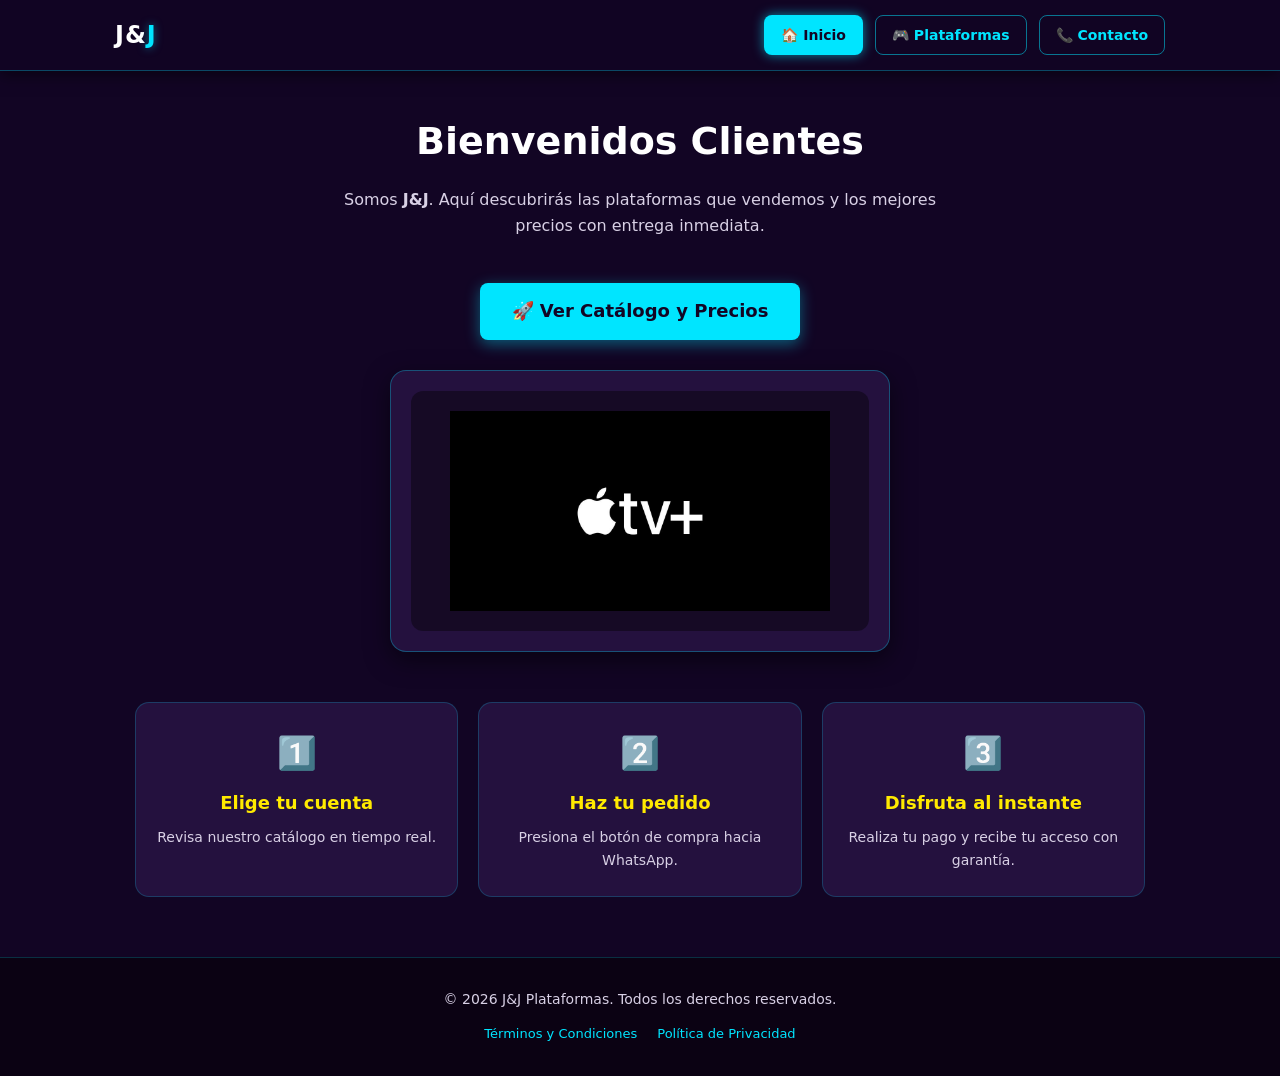
==== commit 8eb7442f: "Update index.html" ====
--- a/1 proyecto/index.html
+++ b/1 proyecto/index.html
@@ -3,64 +3,63 @@
 <head>
     <meta charset="UTF-8">
     <meta name="viewport" content="width=device-width, initial-scale=1.0">
-    <meta name="description" content="Contacta a J&J para soporte, dudas o atención personalizada sobre tus cuentas de streaming. Pagos seguros y entrega inmediata.">
-    <title>J&J - Contacto y Soporte</title>
-    <link rel="stylesheet" href="estilos.css?v=6">
+    <meta name="description" content="J&J - Venta de cuentas de plataformas de streaming con entrega inmediata, garantía y los mejores precios.">
+    <title>J&J - Inicio</title>
+    <link rel="stylesheet" href="estilos.css?v=5">
 </head>
 <body>
     <header>
         <nav aria-label="Navegación principal">
             <a href="index.html" class="logo-marca">J&<span>J</span></a>
             <ul>
-                <li><a href="index.html">🏠 Inicio</a></li>
+                <li><a href="index.html" class="activo">🏠 Inicio</a></li>
                 <li><a href="plataformas.html">🎮 Plataformas</a></li>
-                <li><a href="contacto.html" class="activo">📞 Contacto</a></li>
+                <li><a href="contacto.html">📞 Contacto</a></li>
             </ul>
         </nav>
     </header>
-    
+
     <main>
-        <section class="encabezado-pagina">
-            <h1>Contacto Directo</h1>
-            <p class="subtitulo">¿Tienes dudas sobre alguna plataforma o requieres soporte con tu cuenta? Escríbenos directamente en <strong>J&J</strong> y te atenderemos al instante.</p>
+        <!-- Sección Hero -->
+        <section class="hero">
+            <h1>Bienvenidos Clientes</h1>
+            <p class="subtitulo">Somos <strong>J&J</strong>. Aquí descubrirás las plataformas que vendemos y los mejores precios con entrega inmediata.</p>
+            <a href="plataformas.html" class="btn-cta">🚀 Ver Catálogo y Precios</a>
         </section>
 
-        <!-- Tarjeta Principal de WhatsApp -->
-        <section class="contenedor-whatsapp">
-            <div class="tarjeta-whatsapp">
-                <h3>Atención al Cliente</h3>
-                <p>Haz clic en el botón de abajo para iniciar un chat seguro en WhatsApp:</p>
-                
-                <a href="https://wa.me/522213613862?text=Hola%20J%26J,%20tengo%20una%20duda%20sobre%20las%20plataformas%20disponibles" target="_blank" class="boton-whatsapp">
-                    💬 Chatear por WhatsApp
-                </a>
-
-                <div class="info-extra-contacto">
-                    <p>💳 <strong>Métodos de pago:</strong> Transferencia SPEI, Depósito en OXXO y Mercado Pago.</p>
-                    <p>⚡ <strong>Tiempo de entrega:</strong> Inmediato tras confirmar tu pago.</p>
-                    <p>🛡️ <strong>Horario de soporte:</strong> Lunes a Domingo de 9:00 AM a 10:00 PM.</p>
-                </div>
+        <!-- Sección del Carrusel (Asegúrate de que las imágenes estén en la misma carpeta) -->
+        <section class="tarjeta-inicio">
+            <div class="carrusel" aria-label="Carrusel de plataformas disponibles">
+                <img src="appletv.jpg" class="slider-img activa" alt="Apple TV+">
+                <img src="crunchyroll.jpg" class="slider-img" alt="Crunchyroll">
+                <img src="disney.jpg" class="slider-img" alt="Disney+">
+                <img src="max.jpg" class="slider-img" alt="Max"> 
+                <img src="netflix.jpg" class="slider-img" alt="Netflix">
+                <img src="paramount.jpg" class="slider-img" alt="Paramount+">
+                <img src="prime.jpg" class="slider-img" alt="Prime Video">
+                <img src="spotify.jpg" class="slider-img" alt="Spotify">
             </div>
         </section>
 
-        <!-- Sección de Preguntas Frecuentes -->
-        <section class="seccion-faq">
-            <h2>Preguntas Frecuentes</h2>
-            
-            <details class="faq-item">
-                <summary>¿Qué pasa si mi cuenta deja de funcionar?</summary>
-                <p>Todas nuestras cuentas cuentan con garantía durante los días contratados. Si tienes algún problema (pantalla bloqueada, contraseña incorrecta), solo envíanos un mensaje por WhatsApp con tu comprobante y te daremos solución inmediata o un reemplazo.</p>
-            </details>
-
-            <details class="faq-item">
-                <summary>¿Puedo renovar mi cuenta el mes siguiente?</summary>
-                <p>¡Sí! Al finalizar tu periodo, te enviaremos un recordatorio. En la mayoría de las plataformas podemos renovar el mismo correo, y en otras te proporcionaremos un acceso nuevo para mantener el mejor precio.</p>
-            </details>
-
-            <details class="faq-item">
-                <summary>¿Es seguro comprar con ustedes?</summary>
-                <p>Totalmente. Nuestro proceso es transparente, aceptamos métodos de pago rastreables como SPEI y Mercado Pago, y nuestro soporte está activo todos los días para garantizar tu entretenimiento.</p>
-            </details>
+        <!-- Sección de Pasos de Compra -->
+        <section class="pasos-compra">
+            <div class="contenedor-pasos">
+                <div class="paso">
+                    <span class="icono-paso" aria-hidden="true">1️⃣</span>
+                    <h4>Elige tu cuenta</h4>
+                    <p>Revisa nuestro catálogo en tiempo real.</p>
+                </div>
+                <div class="paso">
+                    <span class="icono-paso" aria-hidden="true">2️⃣</span>
+                    <h4>Haz tu pedido</h4>
+                    <p>Presiona el botón de compra hacia WhatsApp.</p>
+                </div>
+                <div class="paso">
+                    <span class="icono-paso" aria-hidden="true">3️⃣</span>
+                    <h4>Disfruta al instante</h4>
+                    <p>Realiza tu pago y recibe tu acceso con garantía.</p>
+                </div>
+            </div>
         </section>
     </main>
 
@@ -73,5 +72,23 @@
             </ul>
         </div>
     </footer>
+
+    <script>
+        document.addEventListener('DOMContentLoaded', () => {
+            const imagenes = document.querySelectorAll('.slider-img');
+            
+            if (imagenes.length > 0) {
+                let actual = 0;
+
+                function cambiarImagen() {
+                    imagenes[actual].classList.remove('activa');
+                    actual = (actual + 1) % imagenes.length;
+                    imagenes[actual].classList.add('activa');
+                }
+
+                setInterval(cambiarImagen, 3000);
+            }
+        });
+    </script>
 </body>
 </html>
